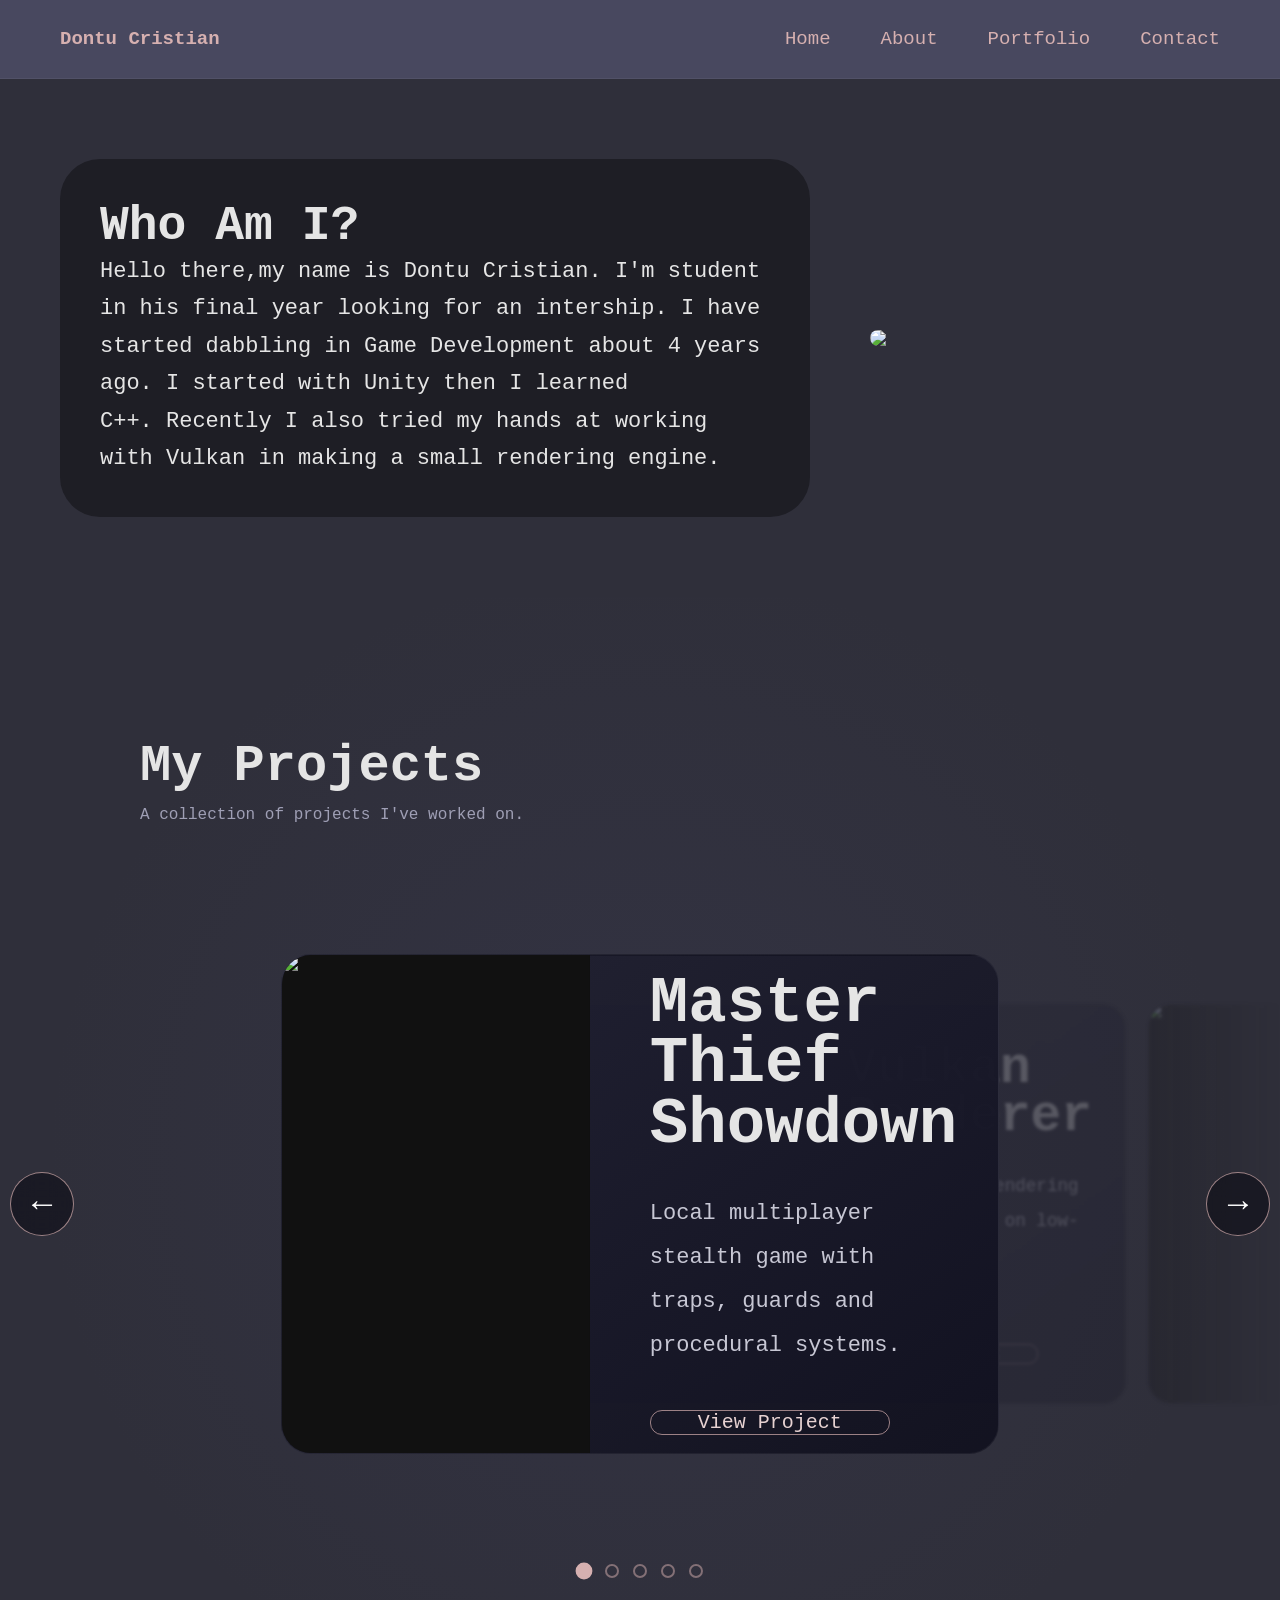
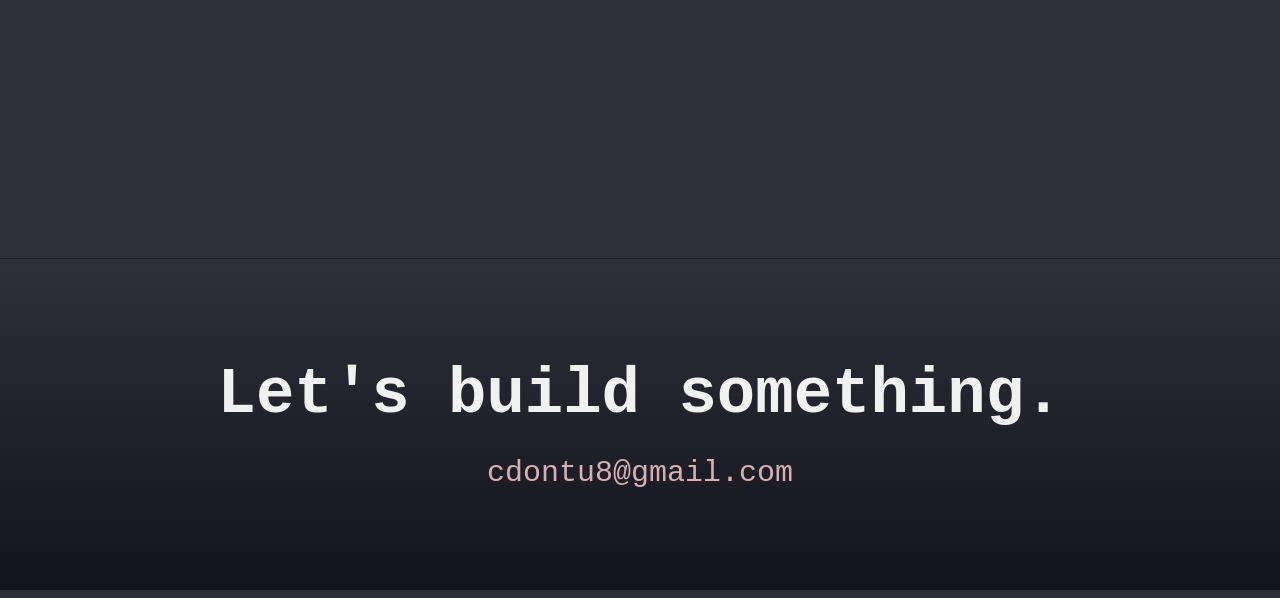
==== index.html @ c700cb1b "renamed the home page" ====
<!DOCTYPE html>
<html lang="en">
<head>
  <meta charset="UTF-8">
  <title>Cristian - Portfolio</title>
  <link rel="stylesheet"
      href="styles/global_style.css">

  <link rel="stylesheet"
      href="styles/home_style.css">
</head>
<body>

  <!-- NAVBAR -->
  <nav class="navbar">
  <div class="navbar-container">
    <h2>
      <a href="home.html" class="logo">
        Dontu Cristian
      </a>
    </h2>
    <ul>
      <li>
        <a href="home.html">
          Home
        </a>
      </li>
      <li>
        <a href="about.html">
          About
        </a>
      </li>
      <li>
        <a href="home.html#projects">
          Portfolio
        </a>
      </li>
      <li>
        <a href="home.html#contact">
          Contact
        </a>
      </li>
    </ul>
  </div>
</nav>

  <!-- HERO -->
  <section id="about" class="hero">
    <div class="hero-content">

      <div class="hero-text">
        <h1>Who Am I?</h1>
        <p>
          Hello there,my name is Dontu Cristian. 
          I'm student in his final year looking for an intership. I have started dabbling in Game Development about 4 years ago. 
          I started with Unity then I learned C++. Recently I also tried my hands at working with Vulkan in making a small rendering engine.
        </p>
      </div>

      <div class="hero-image">
        <img src="https://res.cloudinary.com/dfeodpnat/image/upload/v1778590189/me_ahcoxa.jpg">
      </div>

    </div>
  </section>

    <!-- PROJECTS -->
  <section id="projects" class="projects-section">

    <div class="projects-header">
        <h2>My Projects</h2>
        <p>
          A collection of projects I've worked on.
        </p>
    </div>

<!-- SLIDER AREA -->

<div class="slider-area">

  <!-- SIDE BUTTONS -->

  <div class="slider-buttons">

    <button id="prevBtn">
      ←
    </button>

    <button id="nextBtn">
      →
    </button>

  </div>

  <!-- SLIDER -->
  <div class="slider-wrapper">
    <div class="slider-track" id="sliderTrack">
      <!-- PROJECT 1 -->
      <a href="projects/master_thief_showdown.html"
         class="project-card">
        <img src="https://res.cloudinary.com/dfeodpnat/image/upload/v1778590174/master_thief_cover_bjzbdi.webp">
        <div class="project-info">
          <h3>
            Master Thief Showdown
          </h3>
          <p>
            Local multiplayer stealth game
            with traps, guards and
            procedural systems.
          </p>
          <span class="view-project-btn">
            View Project
          </span>
        </div>
      </a>
      <!-- PROJECT 2 -->
      <a href="projects/vulkan_renderer.html"
         class="project-card">
        <img src="https://res.cloudinary.com/dfeodpnat/image/upload/v1778590183/vulkan_renderer_cover_igxogj.webp">
        <div class="project-info">
          <h3>
            Vulkan Renderer
          </h3>
          <p>
            Small Vulkan rendering engine
            focused on low-level graphics
            concepts.
          </p>
          <span class="view-project-btn">
            View Project
          </span>
        </div>
      </a>
      <!-- PROJECT 3 -->
      <a href="projects/horned_knight_recreation.html"
         class="project-card">
        <img src="https://res.cloudinary.com/dfeodpnat/image/upload/v1778590175/horned_knight_cover_xgorzk.webp">
        <div class="project-info">
          <h3>
            Horned Knight Recreation
          </h3>
          <p>
            Recreation of one level from
            the Nintendo game Horned Knight.
          </p>
          <span class="view-project-btn">
            View Project
          </span>
        </div>
      </a>
      <!-- PROJECT 4 -->
      <a href="projects/tron_battle_tanks.html"
         class="project-card">
        <img src="https://res.cloudinary.com/dfeodpnat/image/upload/v1778590182/tron_cover_me6e3a.webp">
        <div class="project-info">
          <h3>
            Tron Battle Tanks
          </h3>
          <p>
            Local multiplayer tank battle
            game inspired by Tron Battle Tanks.
          </p>
          <span class="view-project-btn">
            View Project
          </span>
        </div>
      </a>
      <!-- PROJECT 5 -->
      <a href="projects/gutterpunk.html"
         class="project-card">
        <img src="https://res.cloudinary.com/dfeodpnat/image/upload/v1778590173/gutterpunk_cover_fefaeq.jpg">
        <div class="project-info">
          <h3>
            Gutterpunk
          </h3>
          <p>
            A 3D speedrunning parkour game, with a focus on movement and flow.
          </p>
          <span class="view-project-btn">
            View Project
          </span>
        </div>
      </a>
    </div>
  </div>
</div>

<div class="slider-dots" id="sliderDots"></div>

</section>

  <!-- CONTACT -->
  <footer id="contact" class="footer">
    <h2>
      Let's build something.
    </h2>
    <p>
      cdontu8@gmail.com
    </p>
  </footer>

  <script src="script.js"></script>
</body>
</html>
---- styles/global_style.css ----
/* RESET */

* {
  margin: 0;
  padding: 0;
  box-sizing: border-box;
}

body {
  background: #2f2f3a;

  color: #e5e5e5;

  font-family: monospace;

  overflow-x: hidden;
}

/* NAVBAR */

.navbar {

  width: 100%;

  background: rgba(75,75,99,0.92);

  position: sticky;
  top: 0;

  z-index: 1000;

  backdrop-filter: blur(10px);

  border-bottom: 1px solid rgba(255,255,255,0.05);
}

.navbar-container {

  max-width: 1600px;

  margin: auto;

  display: flex;
  justify-content: space-between;
  align-items: center;

  padding: 28px 60px;
}

.logo {

  color: #d6b0b0;

  text-decoration: none;

  font-size: 34px;

  font-weight: bold;
}

.navbar ul {

  display: flex;

  align-items: center;

  gap: 50px;

  list-style: none;
}

.navbar a {

  color: #d6b0b0;

  text-decoration: none;

  font-size: 19px;

  transition:
    color 0.2s ease,
    transform 0.2s ease;

  display: inline-block;
}

.navbar a:hover {

  color: white;

  transform: translateY(-2px);
}

/* FOOTER */

.footer {

  margin-top: 140px;

  padding: 100px 40px;

  background:
    linear-gradient(
      180deg,
      rgba(20,20,30,0),
      rgba(18,18,28,0.95)
    );

  text-align: center;

  border-top:
    1px solid rgba(255,255,255,0.05);
}

.footer h2 {

  font-size: 64px;

  margin-bottom: 25px;

  color: #f1f1f1;
}

.footer p {

  font-size: 30px;

  color: #d6b0b0;
}

/* RESPONSIVE */

@media (max-width: 1000px) {

  .navbar {

    padding: 25px 30px;

  }

  .navbar ul {

    gap: 25px;

  }

  .navbar h2 {

    font-size: 24px;

  }

  .navbar a {

    font-size: 16px;

  }

}
---- styles/home_style.css ----
/* HERO */

.hero {

  padding: 80px 60px;

}

.hero-content {

  max-width: 1200px;

  margin: auto;

  display: flex;

  align-items: center;

  justify-content: space-between;

  gap: 60px;

}

.hero-text {

  flex: 1;

  background: #1e1e25;

  padding: 40px;

  border-radius: 40px;

}

.hero-text h1 {

  font-size: 48px;

  margin-top: 0;

}

.hero-text p {

  font-size: 22px;

  line-height: 1.7;

}

.hero-image img {

  width: 350px;

  border-radius: 20px;

  display: block;

}

/* PROJECTS */

.projects-section {

  padding: 140px 0;

  position: relative;

  overflow: hidden;

  background:
    radial-gradient(
      circle at center,
      rgba(70,70,110,0.18),
      transparent 70%
    );
}

.projects-header {

  max-width: 1400px;

  margin: auto;

  margin-bottom: 40px;

  padding: 0 140px;
}

.projects-header h2 {

  font-size: 52px;

  margin-bottom: 10px;
}

.projects-header p {

  font-size: 16px;

  color: #9f9fb5;
}

/* SLIDER AREA */

.slider-area {

  position: relative;

  width: 100%;

  max-width: 1500px;

  margin: auto;

  display: flex;

  align-items: center;

  justify-content: center;
}

/* BUTTONS */

.slider-buttons {

  position: absolute;

  inset: 0;

  pointer-events: none;

  z-index: 20;
}

.slider-buttons button {

  position: absolute;

  top: 50%;

  transform: translateY(-50%);

  width: 64px;
  height: 64px;

  border-radius: 50%;

  border: 1px solid rgba(214,176,176,0.7);

  background: rgba(18,18,28,0.72);

  backdrop-filter: blur(12px);

  color: white;

  font-size: 34px;

  font-weight: 300;

  cursor: pointer;

  pointer-events: auto;

  transition:
    transform 0.2s ease,
    background 0.2s ease,
    border 0.2s ease;
}

.slider-buttons button:hover {

  transform:
    translateY(-50%)
    scale(1.08);

  background: rgba(255,255,255,0.08);
}

#prevBtn {

  left: 10px;
}

#nextBtn {

  right: 10px;
}
/* SLIDER */

.slider-wrapper {

  width: 100%;

  overflow: hidden;

  padding: 90px 0;

  position: relative;

  mask-image:
    linear-gradient(
      to right,
      transparent 0%,
      white 10%,
      white 90%,
      transparent 100%
    );

  -webkit-mask-image:
    linear-gradient(
      to right,
      transparent 0%,
      white 10%,
      white 90%,
      transparent 100%
    );
}

.slider-track {

  display: flex;

  align-items: center;

  gap: 0px;

  transition: transform 0.75s ease;

  padding-left: 22%;
}

/* DOTS */

.slider-dots {

  display: flex;

  justify-content: center;

  align-items: center;

  gap: 14px;

  margin-top: 20px;
}

.slider-dot {

  width: 14px;
  height: 14px;

  border-radius: 50%;

  border: 2px solid #d6b0b0;

  background: transparent;

  cursor: pointer;

  transition:
    transform 0.25s ease,
    background 0.25s ease,
    opacity 0.25s ease;

  opacity: 0.5;
}

.slider-dot:hover {

  transform: scale(1.15);

  opacity: 1;
}

.slider-dot.active {

  background: #d6b0b0;

  opacity: 1;

  transform: scale(1.2);
}

.project-card {

  flex: 0 0 72%;

  height: 500px;

  margin: 0 -260px;

  background:
    linear-gradient(
      145deg,
      rgba(35,35,52,0.98),
      rgba(18,18,32,0.98)
    );

  border: 1px solid rgba(255,255,255,0.05);

  border-radius: 30px;

  overflow: hidden;

  display: flex;

  text-decoration: none;

  color: inherit;

  opacity: 0;

  transform: scale(0.72);

  transition:
    transform 0.7s ease,
    opacity 0.7s ease,
    filter 0.7s ease,
    box-shadow 0.7s ease;

  position: relative;

  z-index: 1;

  filter: blur(2px);

  pointer-events: none;
}

.project-card.active {

  opacity: 1;

  transform: scale(1);

  z-index: 50;

  filter: blur(0px);

  pointer-events: auto;
}

.project-card.prev,
.project-card.next {

  opacity: 0.22;

  transform: scale(0.8);

  z-index: 5;

  pointer-events: none;
}

.project-card:hover {

  transform: translateY(-5px);

}

.project-card img {

  width: 43%;

  object-fit: cover;

  background: #111;

  flex-shrink: 0;
}

.project-info {

  flex: 1;

  padding: 70px 60px;

  display: flex;

  flex-direction: column;

  justify-content: center;
}

.project-info h3 {

  font-size: 64px;

  line-height: 0.95;

  margin-bottom: 36px;

  margin-top: 0;
}

.project-info p {

  font-size: 22px;

  line-height: 2;

  color: #c7c7d4;

  max-width: 430px;
}

.view-project-btn {

  margin-top: 42px;

  width: 240px;

  height: 64px;

  border: 1px solid rgba(214,176,176,0.7);

  border-radius: 12px;

  display: flex;

  align-items: center;

  justify-content: center;

  font-size: 20px;

  color: #e7d2d2;

  transition:
    background 0.25s ease,
    border 0.25s ease,
    transform 0.25s ease;
}

.view-project-btn:hover {

  background: rgba(255,255,255,0.05);

  border-color: #d6b0b0;

  transform: translateY(-2px);
}
/* RESPONSIVE */

@media (max-width: 1000px) {

  .hero-content {

    flex-direction: column;

  }

  .project-card {

    width: 90%;

    height: auto;

    flex-direction: column;

  }

  .project-card img {

    width: 100%;

    height: 250px;

  }

  .project-info {

    padding: 30px;

  }

  .project-info h3 {

    font-size: 36px;

  }

  .project-info p {

    font-size: 20px;

  }

}
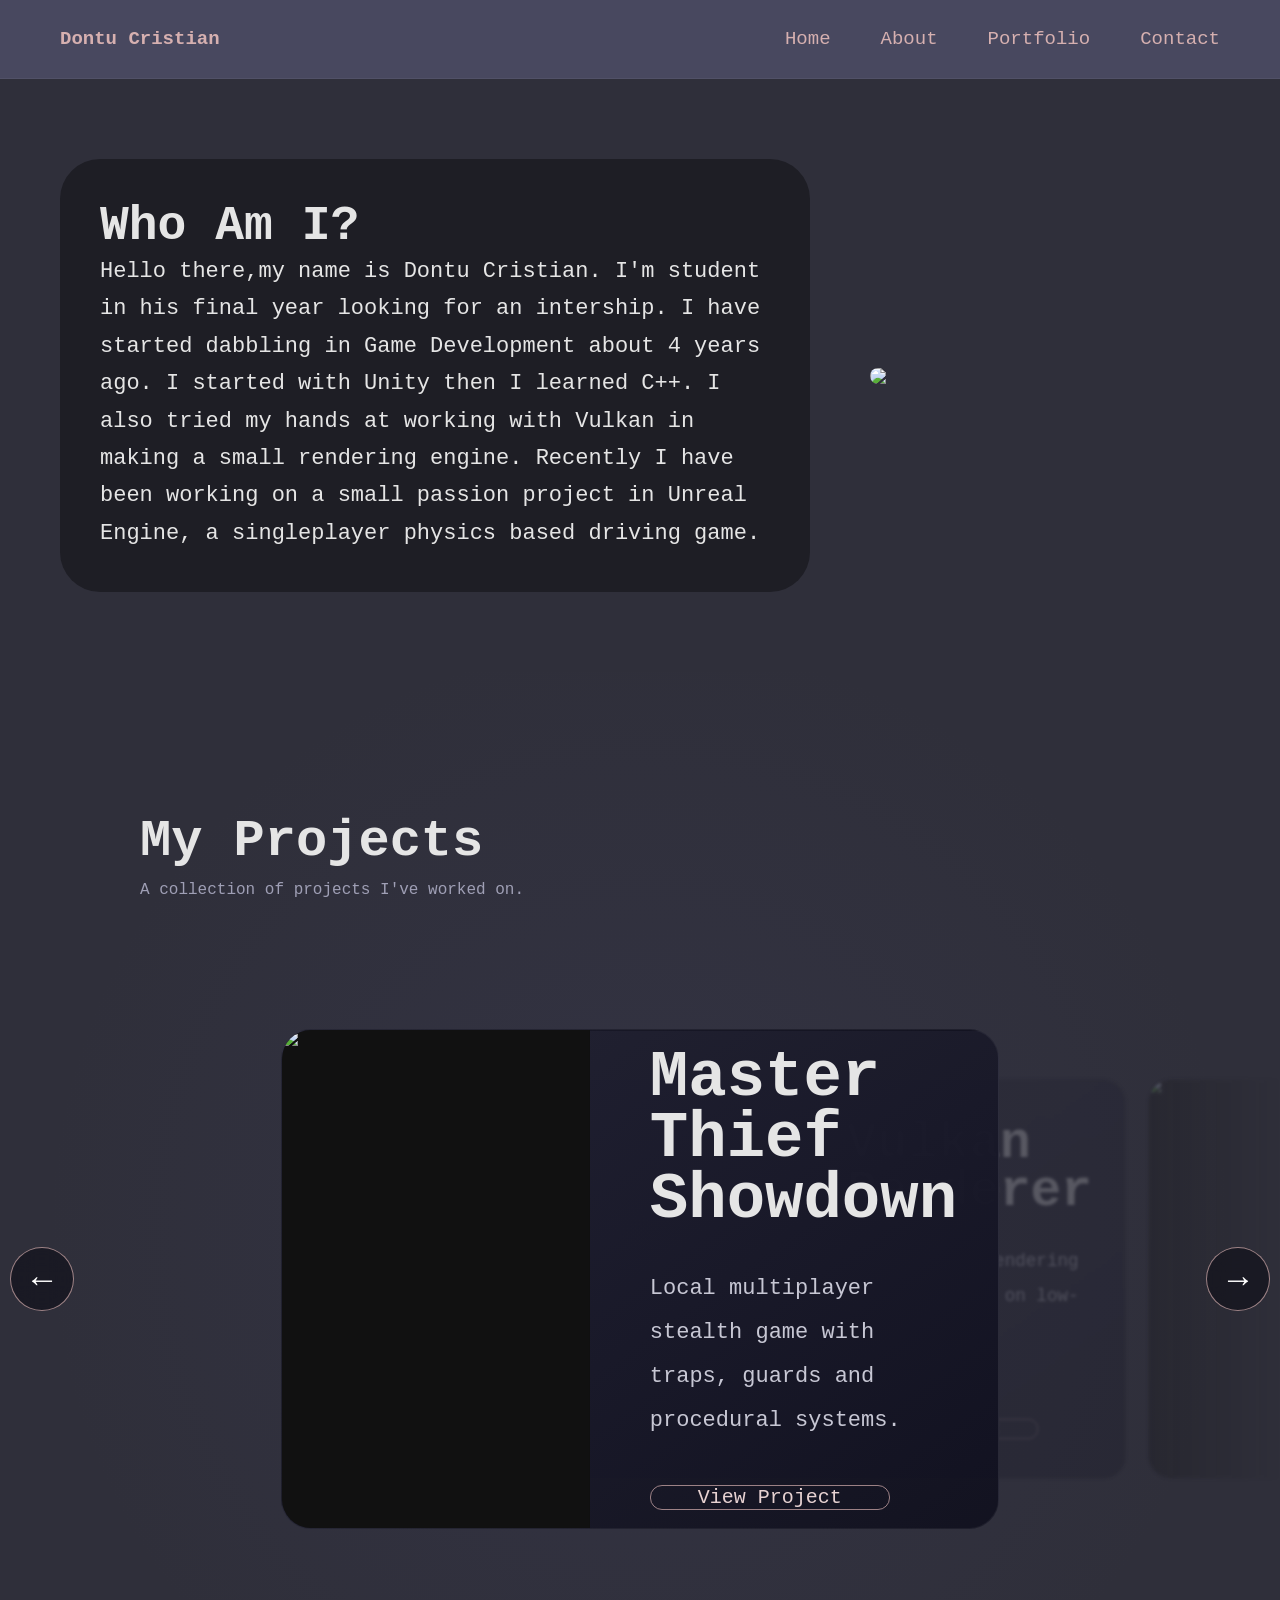
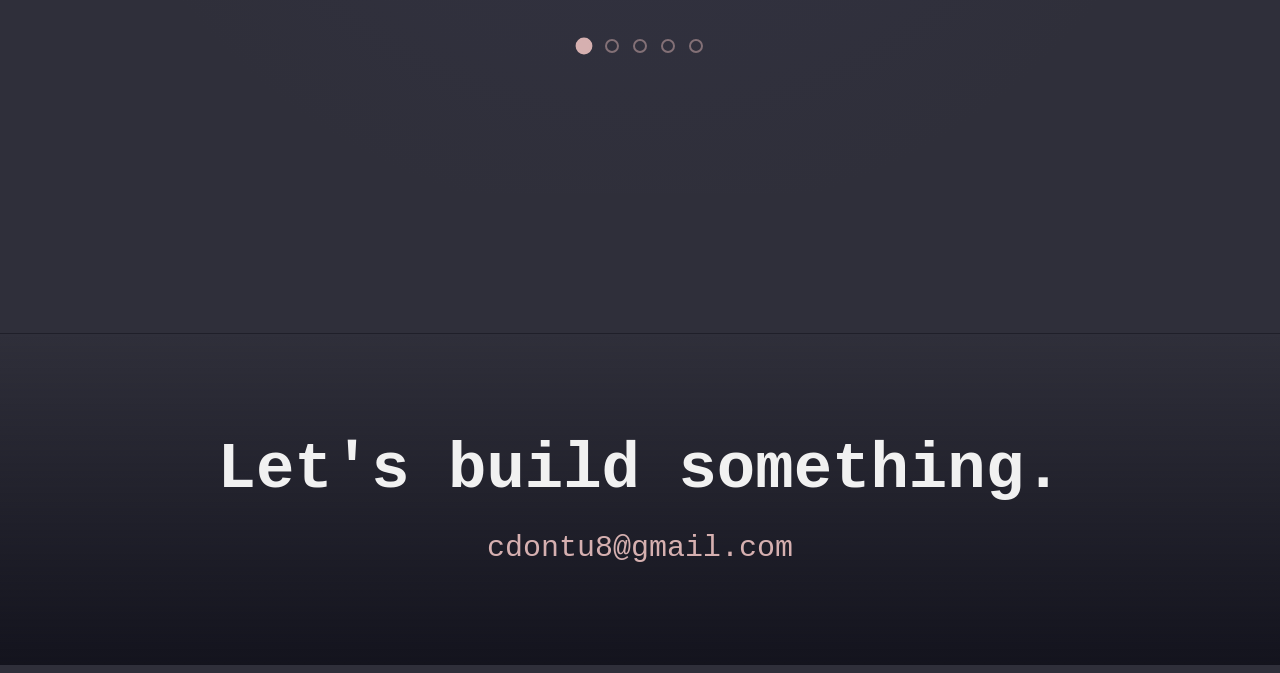
==== commit 68c43913: "Changed the info on the home page" ====
--- a/index.html
+++ b/index.html
@@ -15,13 +15,13 @@
   <nav class="navbar">
   <div class="navbar-container">
     <h2>
-      <a href="home.html" class="logo">
+      <a href="index.html" class="logo">
         Dontu Cristian
       </a>
     </h2>
     <ul>
       <li>
-        <a href="home.html">
+        <a href="index.html">
           Home
         </a>
       </li>
@@ -31,12 +31,12 @@
         </a>
       </li>
       <li>
-        <a href="home.html#projects">
+        <a href="index.html#projects">
           Portfolio
         </a>
       </li>
       <li>
-        <a href="home.html#contact">
+        <a href="index.html#contact">
           Contact
         </a>
       </li>
@@ -53,7 +53,8 @@
         <p>
           Hello there,my name is Dontu Cristian. 
           I'm student in his final year looking for an intership. I have started dabbling in Game Development about 4 years ago. 
-          I started with Unity then I learned C++. Recently I also tried my hands at working with Vulkan in making a small rendering engine.
+          I started with Unity then I learned C++. I also tried my hands at working with Vulkan in making a small rendering engine.
+          Recently I have been working on a small passion project in Unreal Engine, a singleplayer physics based driving game.
         </p>
       </div>
 
